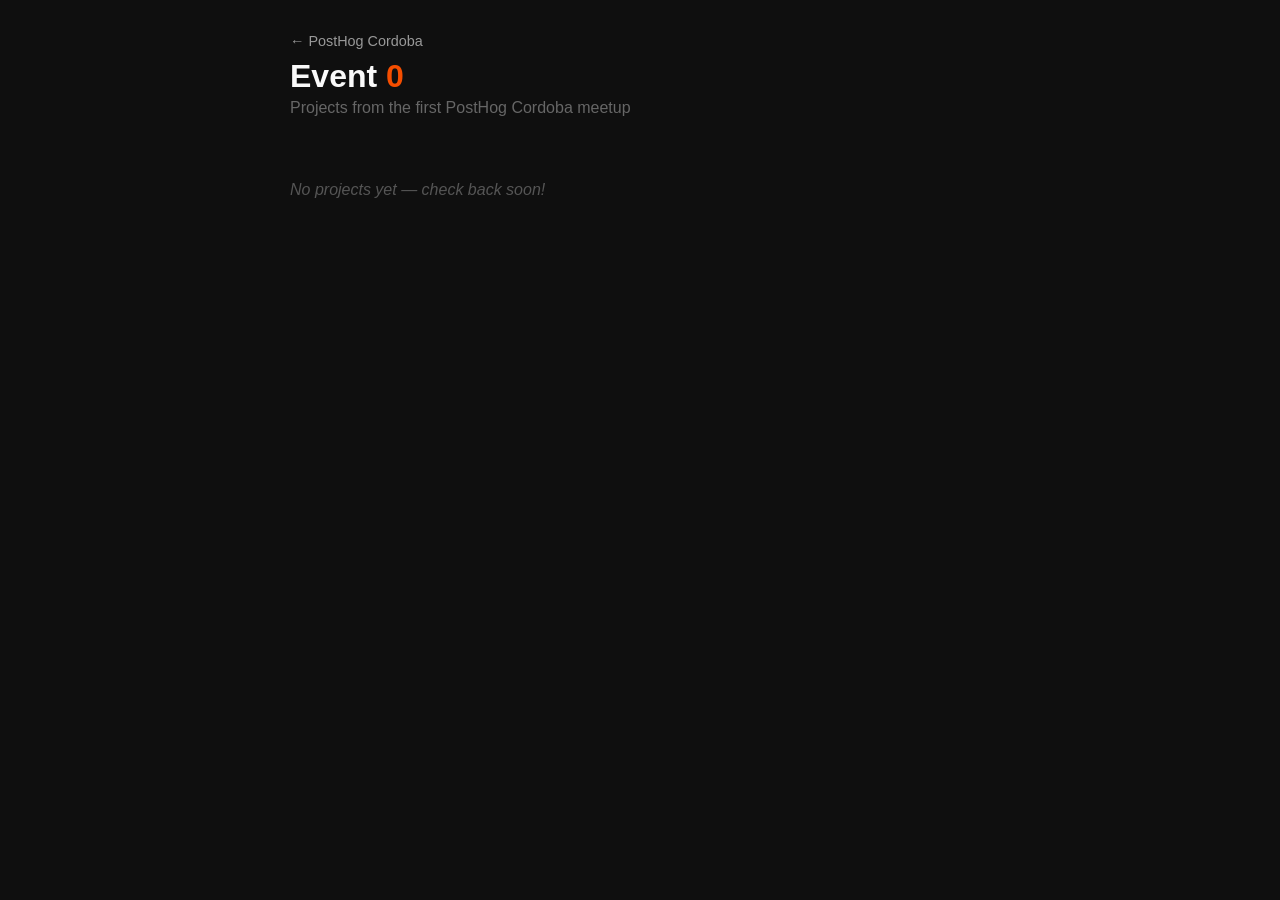
==== event-0/index.html @ 29dfa8dc "feat: initial project structure with GitHub Pages setup Add root landing page, event-0 gallery page," ====
<!DOCTYPE html>
<html lang="en">
<head>
  <meta charset="UTF-8">
  <meta name="viewport" content="width=device-width, initial-scale=1.0">
  <title>PostHog Cordoba - Event 0</title>
  <style>
    * { margin: 0; padding: 0; box-sizing: border-box; }
    body {
      font-family: -apple-system, BlinkMacSystemFont, "Segoe UI", Roboto, sans-serif;
      background: #0f0f0f;
      color: #e0e0e0;
      padding: 2rem;
    }
    .container {
      max-width: 700px;
      margin: 0 auto;
    }
    header {
      margin-bottom: 2rem;
    }
    header a {
      color: #999;
      text-decoration: none;
      font-size: 0.9rem;
    }
    header a:hover { color: #f54e00; }
    h1 {
      font-size: 2rem;
      margin-top: 0.5rem;
      color: #f9f9f9;
    }
    h1 span { color: #f54e00; }
    p.subtitle {
      color: #666;
      margin-top: 0.25rem;
    }
    ul {
      list-style: none;
      display: flex;
      flex-direction: column;
      gap: 0.75rem;
    }
    a.project-link {
      display: block;
      padding: 1rem 1.5rem;
      background: #1a1a1a;
      border: 1px solid #2a2a2a;
      border-radius: 8px;
      color: #e0e0e0;
      text-decoration: none;
      font-size: 1rem;
      transition: border-color 0.2s, background 0.2s;
    }
    a.project-link:hover {
      border-color: #f54e00;
      background: #222;
    }
    .empty {
      color: #555;
      font-style: italic;
      padding: 2rem 0;
    }
  </style>
</head>
<body>
  <div class="container">
    <header>
      <a href="/">&larr; PostHog Cordoba</a>
      <h1>Event <span>0</span></h1>
      <p class="subtitle">Projects from the first PostHog Cordoba meetup</p>
    </header>

    <!--
      To add a new project:
      1. Create a subfolder: event-0/your-project/index.html
      2. Add a link below:
         <li><a class="project-link" href="./your-project/">Your Project Name</a></li>
    -->
    <ul>
      <li class="empty">No projects yet — check back soon!</li>
    </ul>
  </div>
</body>
</html>
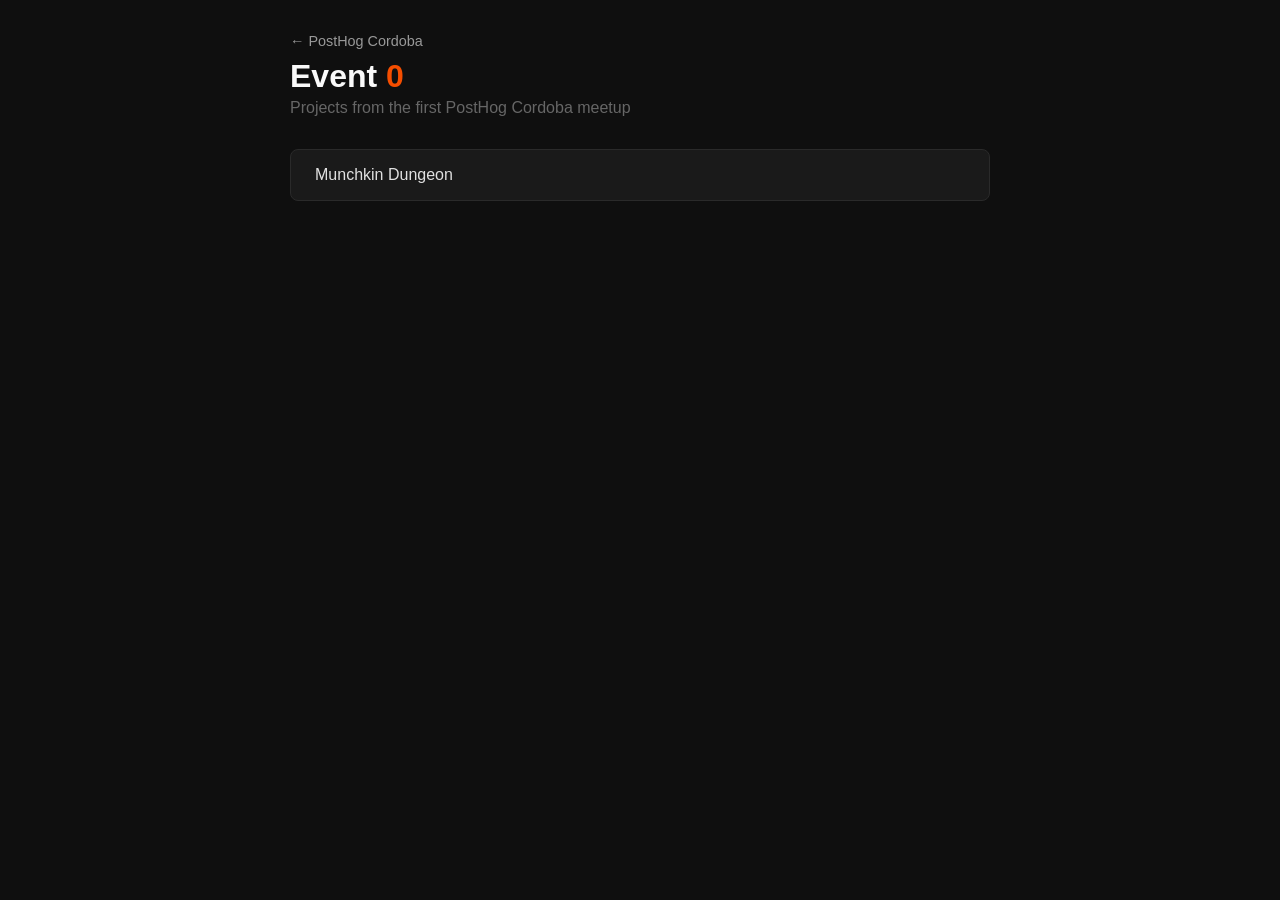
==== commit d79fe97f: "feat: add munchkin-dungeon godot game as event-0 project Export Godot HTML5 build and add link to th" ====
--- a/event-0/index.html
+++ b/event-0/index.html
@@ -78,7 +78,7 @@
          <li><a class="project-link" href="./your-project/">Your Project Name</a></li>
     -->
     <ul>
-      <li class="empty">No projects yet — check back soon!</li>
+      <li><a class="project-link" href="./munchkin-dungeon/">Munchkin Dungeon</a></li>
     </ul>
   </div>
 </body>
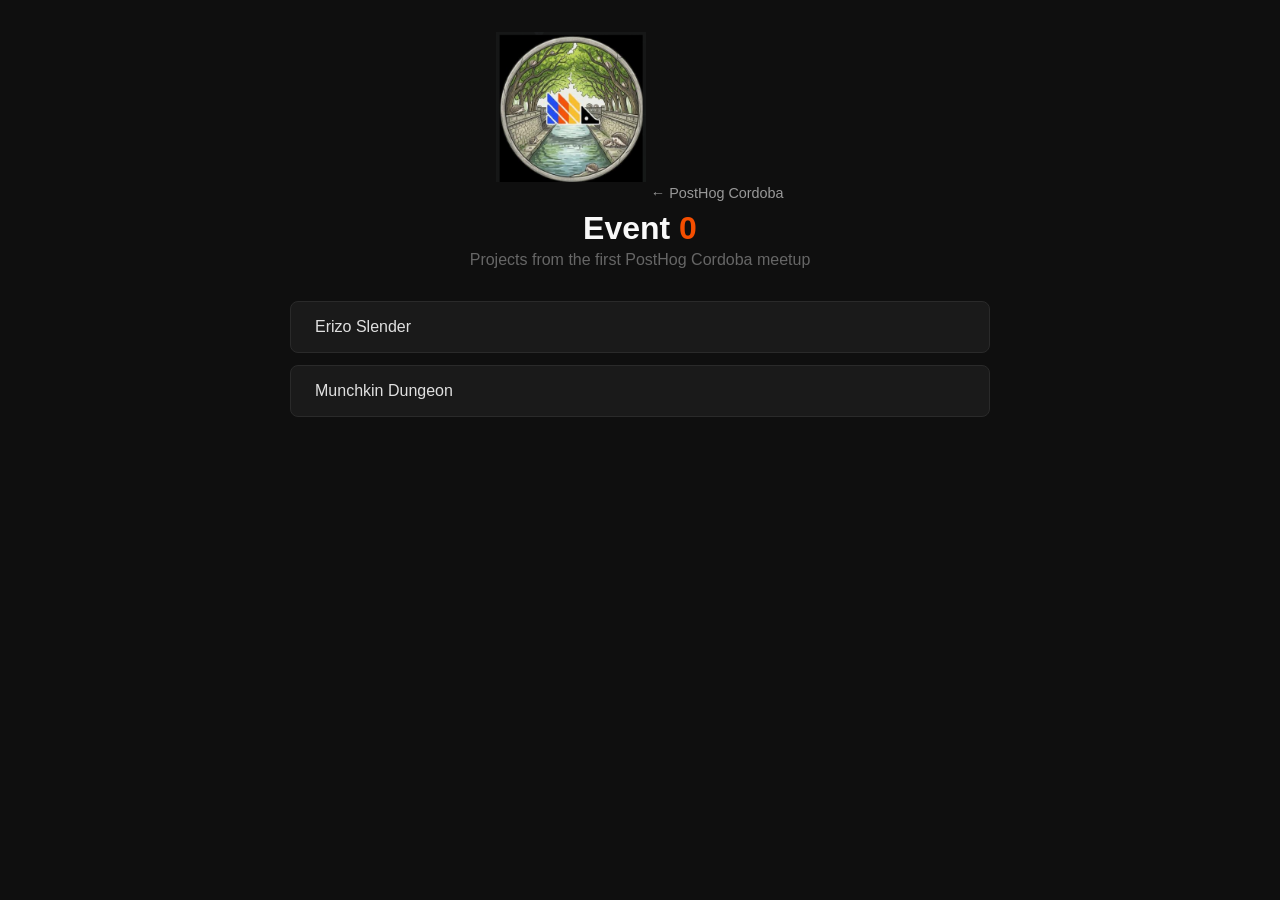
==== commit 2476746b: "feat: redirect root to event-0, add logo and erizo-slender project Root index.html now redirects to " ====
--- a/event-0/index.html
+++ b/event-0/index.html
@@ -18,13 +18,19 @@
     }
     header {
       margin-bottom: 2rem;
+      text-align: center;
     }
-    header a {
+    .logo {
+      width: 150px;
+      height: 150px;
+      margin-bottom: 1rem;
+    }
+    header a.back-link {
       color: #999;
       text-decoration: none;
       font-size: 0.9rem;
     }
-    header a:hover { color: #f54e00; }
+    header a.back-link:hover { color: #f54e00; }
     h1 {
       font-size: 2rem;
       margin-top: 0.5rem;
@@ -66,7 +72,8 @@
 <body>
   <div class="container">
     <header>
-      <a href="/">&larr; PostHog Cordoba</a>
+      <img src="./logo.png" alt="PostHog Cordoba" class="logo">
+      <a class="back-link" href="/">&larr; PostHog Cordoba</a>
       <h1>Event <span>0</span></h1>
       <p class="subtitle">Projects from the first PostHog Cordoba meetup</p>
     </header>
@@ -78,6 +85,7 @@
          <li><a class="project-link" href="./your-project/">Your Project Name</a></li>
     -->
     <ul>
+      <li><a class="project-link" href="./erizo-slender/">Erizo Slender</a></li>
       <li><a class="project-link" href="./munchkin-dungeon/">Munchkin Dungeon</a></li>
     </ul>
   </div>
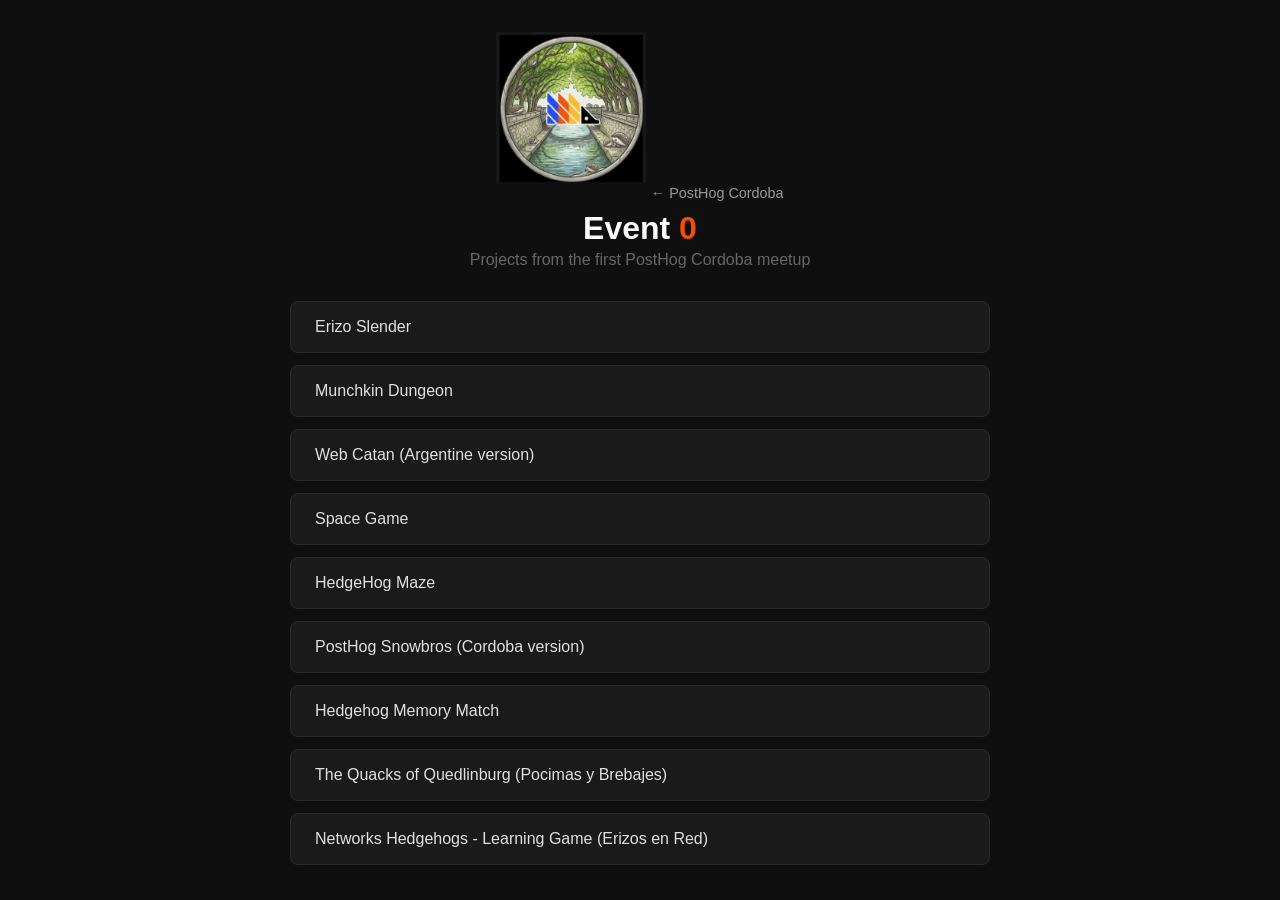
==== commit 0558c390: "feat: add external game links to event-0 page Link 7 externally hosted games from the first meetup. " ====
--- a/event-0/index.html
+++ b/event-0/index.html
@@ -87,6 +87,13 @@
     <ul>
       <li><a class="project-link" href="./erizo-slender/">Erizo Slender</a></li>
       <li><a class="project-link" href="./munchkin-dungeon/">Munchkin Dungeon</a></li>
+      <li><a class="project-link" href="https://deft-torrone-ec9c7b.netlify.app/" target="_blank">Web Catan (Argentine version)</a></li>
+      <li><a class="project-link" href="https://posthog-game-three.vercel.app/" target="_blank">Space Game</a></li>
+      <li><a class="project-link" href="https://hedgehog-maze.vercel.app/" target="_blank">HedgeHog Maze</a></li>
+      <li><a class="project-link" href="https://matinone.github.io/posthog-snowbros/" target="_blank">PostHog Snowbros (Cordoba version)</a></li>
+      <li><a class="project-link" href="https://angelescch.github.io/anti/" target="_blank">Hedgehog Memory Match</a></li>
+      <li><a class="project-link" href="https://pocimas-y-brebajes.netlify.app/" target="_blank">The Quacks of Quedlinburg (Pocimas y Brebajes)</a></li>
+      <li><a class="project-link" href="https://germanferrero.github.io/erizos-en-red/" target="_blank">Networks Hedgehogs - Learning Game (Erizos en Red)</a></li>
     </ul>
   </div>
 </body>
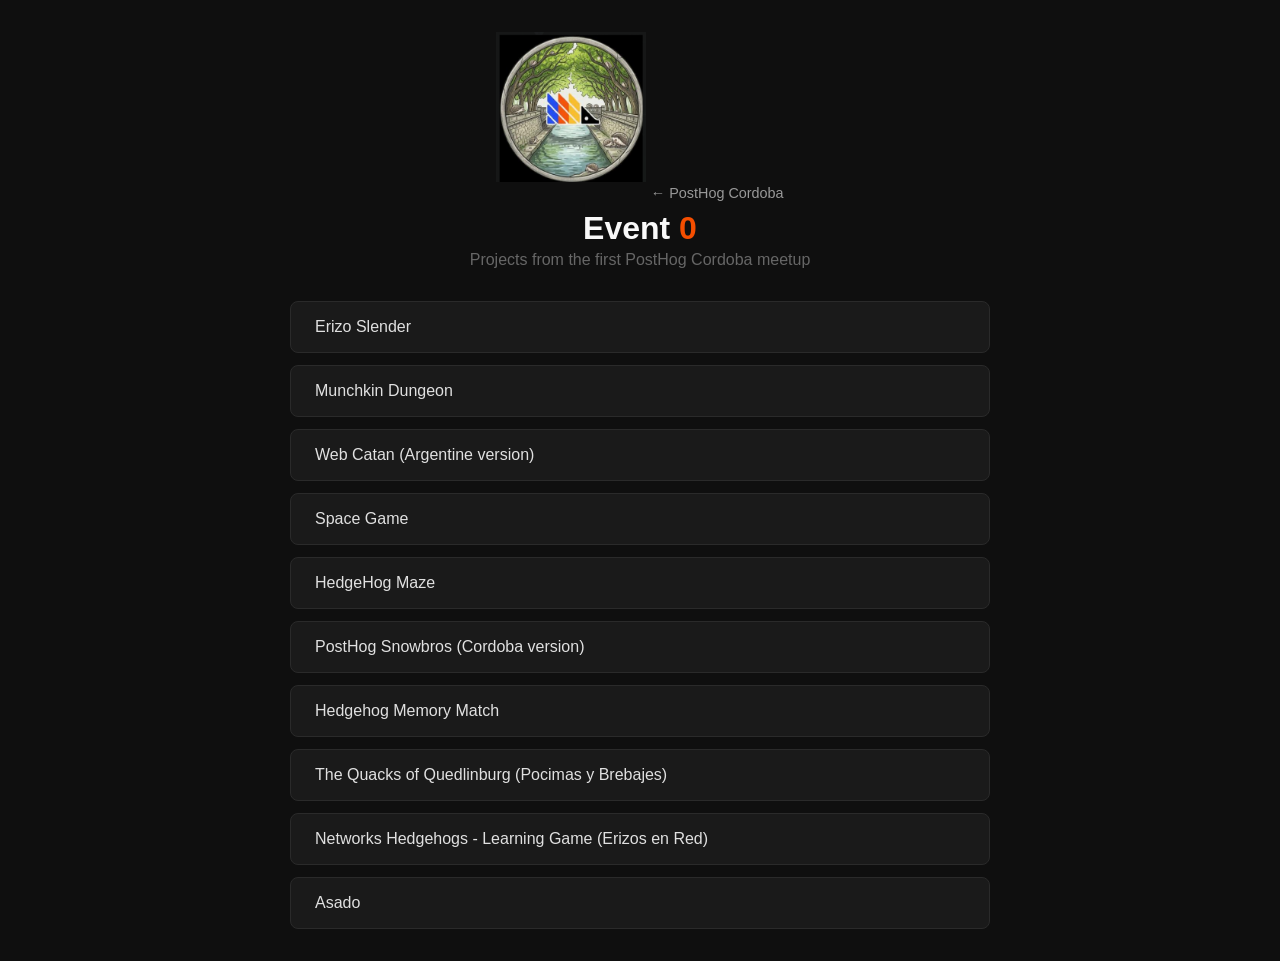
==== commit eda9a46c: "feat: add Asado game link to event-0 page Co-Authored-By: Claude Opus 4.6 (1M context) <noreply@anth" ====
--- a/event-0/index.html
+++ b/event-0/index.html
@@ -94,6 +94,7 @@
       <li><a class="project-link" href="https://angelescch.github.io/anti/" target="_blank">Hedgehog Memory Match</a></li>
       <li><a class="project-link" href="https://pocimas-y-brebajes.netlify.app/" target="_blank">The Quacks of Quedlinburg (Pocimas y Brebajes)</a></li>
       <li><a class="project-link" href="https://germanferrero.github.io/erizos-en-red/" target="_blank">Networks Hedgehogs - Learning Game (Erizos en Red)</a></li>
+      <li><a class="project-link" href="https://asado-wine.vercel.app/" target="_blank">Asado</a></li>
     </ul>
   </div>
 </body>
